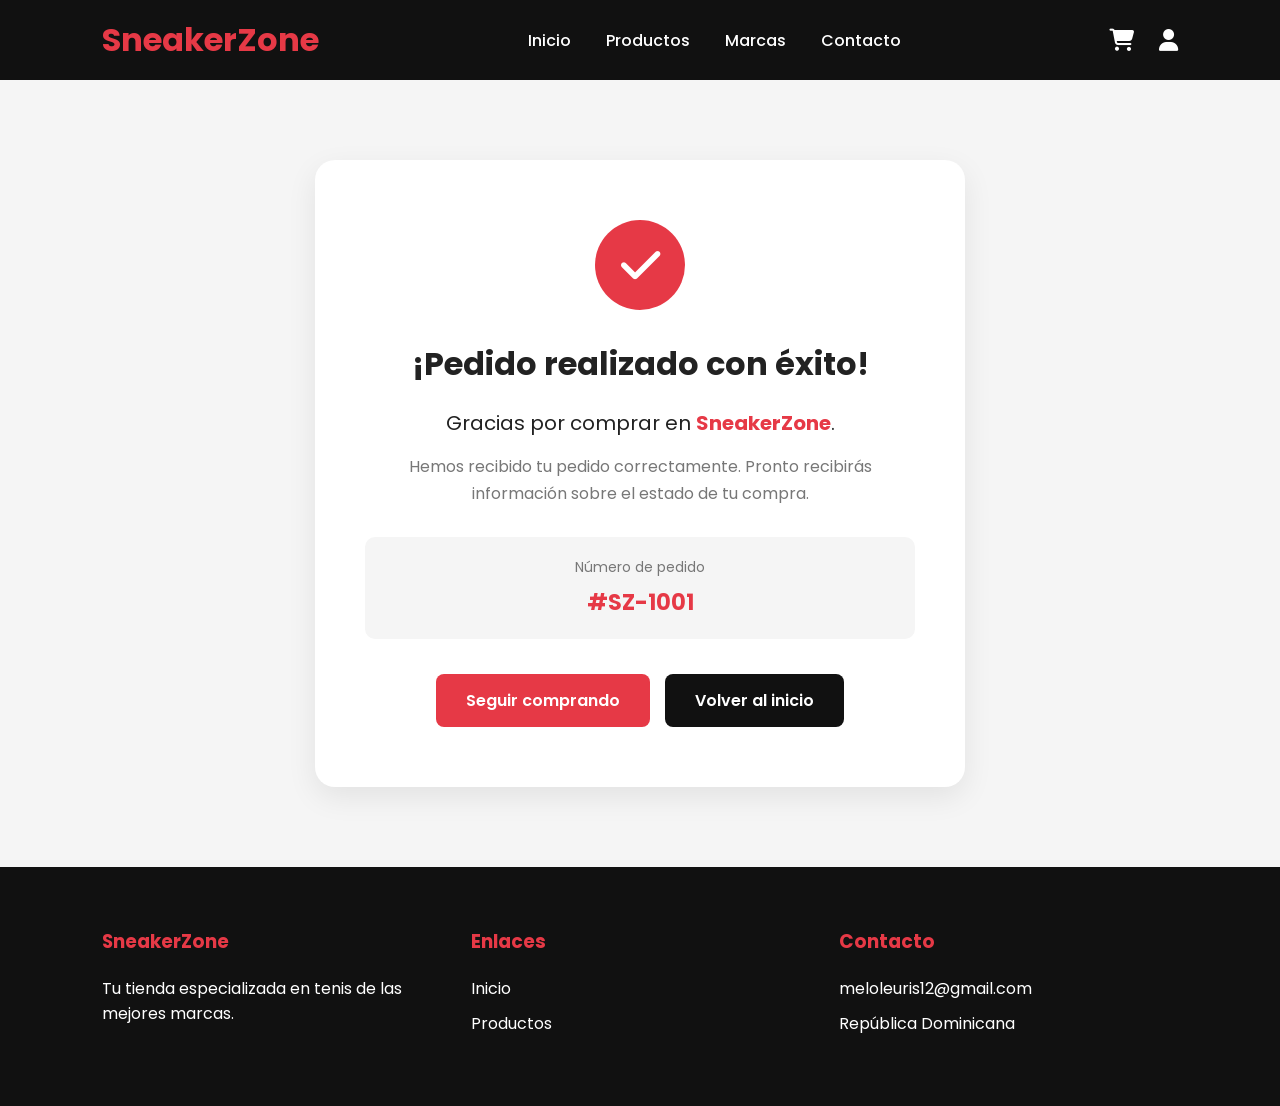
==== .vscode/SneakerZone/Frontend/confirmacion.html @ 8411388c "Avance 90%" ====
<!DOCTYPE html>
<html lang="es">

<head>

    <meta charset="UTF-8">

    <meta name="viewport" content="width=device-width, initial-scale=1.0">

    <title>Pedido confirmado | SneakerZone</title>


    <!-- CSS GENERAL -->

    <link rel="stylesheet" href="css/style.css">


    <!-- CSS DE CONFIRMACIÓN -->

    <link rel="stylesheet" href="css/confirmacion.css">


    <!-- GOOGLE FONT -->

    <link
        href="https://fonts.googleapis.com/css2?family=Poppins:wght@300;400;500;600;700&display=swap"
        rel="stylesheet"
    >


    <!-- ICONOS -->

    <link
        rel="stylesheet"
        href="https://cdnjs.cloudflare.com/ajax/libs/font-awesome/6.7.2/css/all.min.css"
    >

</head>


<body>


    <!-- ================= HEADER ================= -->

    <header>

        <div class="logo">

            <h2>SneakerZone</h2>

        </div>


        <nav>

            <a href="index.html">
                Inicio
            </a>

            <a href="productos.html">
                Productos
            </a>

            <a href="marcas.html">
                Marcas
            </a>

            <a href="index.html#contacto">
                Contacto
            </a>

        </nav>


        <div class="icons">

            <a href="carrito.html">

                <i class="fa-solid fa-cart-shopping"></i>

            </a>

            <a href="login.html">

                <i class="fa-solid fa-user"></i>

            </a>

        </div>

    </header>


    <!-- ================= CONFIRMACIÓN ================= -->

    <main class="confirmacion">


        <div class="tarjeta-confirmacion">


            <!-- ICONO -->

            <div class="icono-confirmacion">

                <i class="fa-solid fa-check"></i>

            </div>


            <!-- MENSAJE -->

            <h1>
                ¡Pedido realizado con éxito!
            </h1>


            <p class="mensaje">

                Gracias por comprar en
                <strong>SneakerZone</strong>.

            </p>


            <p class="descripcion">

                Hemos recibido tu pedido correctamente.
                Pronto recibirás información sobre el estado
                de tu compra.

            </p>


            <!-- NUMERO DE PEDIDO -->

            <div class="numero-pedido">

                <span>
                    Número de pedido
                </span>

                <strong id="numero-pedido">
                    #SZ-1001
                </strong>

            </div>


            <!-- BOTONES -->

            <div class="botones-confirmacion">


                <a
                    href="productos.html"
                    class="btn-principal"
                >

                    Seguir comprando

                </a>


                <a
                    href="index.html"
                    class="btn-secundario"
                >

                    Volver al inicio

                </a>


            </div>


        </div>

    </main>


    <!-- ================= FOOTER ================= -->

    <footer>


        <div>

            <h3>
                SneakerZone
            </h3>

            <p>

                Tu tienda especializada en tenis
                de las mejores marcas.

            </p>

        </div>


        <div>

            <h3>
                Enlaces
            </h3>

            <p>

                <a href="index.html">
                    Inicio
                </a>

            </p>

            <p>

                <a href="productos.html">
                    Productos
                </a>

            </p>

        </div>


        <div>

            <h3>
                Contacto
            </h3>

            <p>
                meloleuris12@gmail.com
            </p>

            <p>
                República Dominicana
            </p>

        </div>


    </footer>


</body>

</html>
---- .vscode/SneakerZone/Frontend/css/style.css ----
/* 
   RESET
 */

*{
    margin:0;
    padding:0;
    box-sizing:border-box;
}

html{
    scroll-behavior:smooth;
}

body{
    font-family:'Poppins', sans-serif;
    background:#f5f5f5;
    color:#222;
}

/* 
   HEADER
 */

header{
    width:100%;
    height:80px;
    background:#111;
    color:#fff;

    display:flex;
    justify-content:space-between;
    align-items:center;

    padding:0 8%;

    position:sticky;
    top:0;
    z-index:1000;
}

.logo h2{
    color:#e63946;
    font-size:32px;
    font-weight:700;
    cursor:pointer;
}

nav{
    display:flex;
    gap:35px;
}

nav a{
    color:white;
    text-decoration:none;
    font-weight:500;
    transition:.3s;
}

nav a:hover{
    color:#e63946;
}

.icons{
    display:flex;
    gap:25px;
}

.icons a{
    color:white;
    font-size:22px;
    transition:.3s;
}

.icons a:hover{
    color:#e63946;
}

/* 
   HERO
 */

.hero{
    height:90vh;

    background:
    linear-gradient(rgba(0,0,0,.55),rgba(0,0,0,.55)),
    url("https://images.unsplash.com/photo-1542291026-7eec264c27ff?auto=format&fit=crop&w=1600&q=80");

    background-size:cover;
    background-position:center;

    display:flex;
    align-items:center;
    padding:0 8%;
}

.contenido{
    max-width:650px;
    color:white;
}

.contenido h1{
    font-size:60px;
    margin-bottom:20px;
}

.contenido p{
    font-size:20px;
    line-height:1.7;
    margin-bottom:35px;
}

.btn{
    display:inline-block;
    padding:15px 40px;
    background:#e63946;
    color:white;
    text-decoration:none;
    border-radius:8px;
    transition:.3s;
    font-weight:600;
}

.btn:hover{
    background:#c1121f;
    transform:translateY(-3px);
}

/* 
   MARCAS
 */

.marcas{
    padding:80px 8%;
    background:white;
    text-align:center;
}

.marcas h2{
    margin-bottom:40px;
    font-size:36px;
}

.logos{
    display:flex;
    justify-content:center;
    flex-wrap:wrap;
    gap:25px;
}

.logos div{
    background:#111;
    color:white;
    padding:20px 35px;
    border-radius:10px;
    font-size:20px;
    font-weight:600;
    transition:.3s;
}

.logos div:hover{
    background:#e63946;
    transform:translateY(-5px);
}

/* 
   PRODUCTOS
 */

.productos{
    padding:90px 8%;
}

.productos h2{
    text-align:center;
    margin-bottom:50px;
    font-size:36px;
}

.cards{
    display:grid;
    grid-template-columns:repeat(auto-fit,minmax(260px,1fr));
    gap:35px;
}

.card{
    background:white;
    border-radius:15px;
    overflow:hidden;
    box-shadow:0 10px 25px rgba(0,0,0,.1);
    transition:.3s;
}

.card:hover{
    transform:translateY(-10px);
}

.card img{
    width:100%;
    height:280px;
    object-fit:cover;
}

.card h3{
    margin:20px;
}

.card p{
    margin:0 20px;
    color:#e63946;
    font-size:25px;
    font-weight:bold;
}

.card button{

    margin:20px;

    width:calc(100% - 40px);

    padding:15px;

    background:#111;

    color:white;

    border:none;

    border-radius:8px;

    cursor:pointer;

    transition:.3s;
}

.card button:hover{
    background:#e63946;
}

/* 
   BENEFICIOS
 */

.beneficios{
    background:#111;
    color:white;
    padding:90px 8%;
}

.beneficios h2{
    text-align:center;
    margin-bottom:60px;
    font-size:36px;
}

.contenedor-beneficios{
    display:grid;
    grid-template-columns:repeat(auto-fit,minmax(220px,1fr));
    gap:30px;
}

.beneficio{

    background:#1b1b1b;

    text-align:center;

    padding:40px 20px;

    border-radius:15px;

    transition:.3s;
}

.beneficio:hover{
    transform:translateY(-8px);
}

.beneficio i{
    font-size:45px;
    color:#e63946;
    margin-bottom:20px;
}

.beneficio h3{
    margin-bottom:15px;
}

/* 
   NEWSLETTER
 */

.newsletter{
    padding:90px 8%;
    background:white;
    text-align:center;
}

.newsletter h2{
    font-size:38px;
    margin-bottom:15px;
}

.newsletter p{
    margin-bottom:35px;
}

.newsletter form{

    display:flex;

    justify-content:center;

    flex-wrap:wrap;

    gap:15px;
}

.newsletter input{

    width:350px;

    padding:15px;

    border:1px solid #ccc;

    border-radius:8px;

    font-size:16px;
}

.newsletter button{

    padding:15px 35px;

    border:none;

    background:#e63946;

    color:white;

    border-radius:8px;

    cursor:pointer;

    transition:.3s;
}

.newsletter button:hover{
    background:#c1121f;
}

/* 
   FOOTER
 */

footer{

    background:#111;

    color:white;

    display:grid;

    grid-template-columns:repeat(auto-fit,minmax(250px,1fr));

    gap:30px;

    padding:60px 8%;
}

footer h3{
    margin-bottom:20px;
    color:#e63946;
}

footer p{
    margin-bottom:10px;
}

footer i{

    font-size:28px;

    margin-right:15px;

    cursor:pointer;

    transition:.3s;
}

footer i:hover{
    color:#e63946;
}

/* 
   RESPONSIVE
 */

@media(max-width:900px){

header{

    flex-direction:column;

    height:auto;

    padding:20px;
}

nav{

    flex-wrap:wrap;

    justify-content:center;

    margin:20px 0;
}

.contenido h1{

    font-size:42px;
}

.hero{

    text-align:center;

    justify-content:center;
}

.newsletter input{

    width:100%;
}

html {
    scroll-behavior: smooth;
}
}
---- .vscode/SneakerZone/Frontend/css/confirmacion.css ----
/* ==========================================
   PÁGINA DE CONFIRMACIÓN
========================================== */

.confirmacion {

    min-height: 70vh;

    display: flex;

    justify-content: center;

    align-items: center;

    padding: 80px 20px;

}


/* ==========================================
   TARJETA
========================================== */

.tarjeta-confirmacion {

    width: 100%;

    max-width: 650px;

    background: white;

    padding: 60px 50px;

    border-radius: 20px;

    text-align: center;

    box-shadow:
        0 10px 30px rgba(0, 0, 0, 0.08);

}


/* ==========================================
   ICONO DE ÉXITO
========================================== */

.icono-confirmacion {

    width: 90px;

    height: 90px;

    margin: 0 auto 30px;

    display: flex;

    justify-content: center;

    align-items: center;

    background: #e63946;

    color: white;

    border-radius: 50%;

    font-size: 45px;

}


/* ==========================================
   TITULO
========================================== */

.tarjeta-confirmacion h1 {

    font-size: 32px;

    margin-bottom: 20px;

}


/* ==========================================
   MENSAJE
========================================== */

.mensaje {

    font-size: 20px;

    margin-bottom: 15px;

}

.mensaje strong {

    color: #e63946;

}


/* ==========================================
   DESCRIPCIÓN
========================================== */

.descripcion {

    color: #777;

    line-height: 1.7;

    margin-bottom: 30px;

}


/* ==========================================
   NUMERO DE PEDIDO
========================================== */

.numero-pedido {

    background: #f5f5f5;

    padding: 20px;

    border-radius: 10px;

    margin-bottom: 35px;

    display: flex;

    flex-direction: column;

    gap: 8px;

}


.numero-pedido span {

    color: #777;

    font-size: 14px;

}


.numero-pedido strong {

    color: #e63946;

    font-size: 22px;

}


/* ==========================================
   BOTONES
========================================== */

.botones-confirmacion {

    display: flex;

    justify-content: center;

    gap: 15px;

    flex-wrap: wrap;

}


/* BOTÓN PRINCIPAL */

.btn-principal {

    display: inline-block;

    padding: 14px 30px;

    background: #e63946;

    color: white;

    text-decoration: none;

    border-radius: 8px;

    font-weight: 600;

    transition: 0.3s;

}


.btn-principal:hover {

    background: #c1121f;

    transform: translateY(-2px);

}


/* BOTÓN SECUNDARIO */

.btn-secundario {

    display: inline-block;

    padding: 14px 30px;

    background: #111;

    color: white;

    text-decoration: none;

    border-radius: 8px;

    font-weight: 600;

    transition: 0.3s;

}


.btn-secundario:hover {

    background: #333;

    transform: translateY(-2px);

}


/* ==========================================
   FOOTER
========================================== */

footer a {

    color: white;

    text-decoration: none;

}


footer a:hover {

    color: #e63946;

}


/* ==========================================
   RESPONSIVE
========================================== */

@media (max-width: 600px) {


    .confirmacion {

        padding: 50px 15px;

    }


    .tarjeta-confirmacion {

        padding: 45px 25px;

    }


    .tarjeta-confirmacion h1 {

        font-size: 26px;

    }


    .mensaje {

        font-size: 18px;

    }


    .botones-confirmacion {

        flex-direction: column;

    }


    .btn-principal,

    .btn-secundario {

        width: 100%;

    }

}
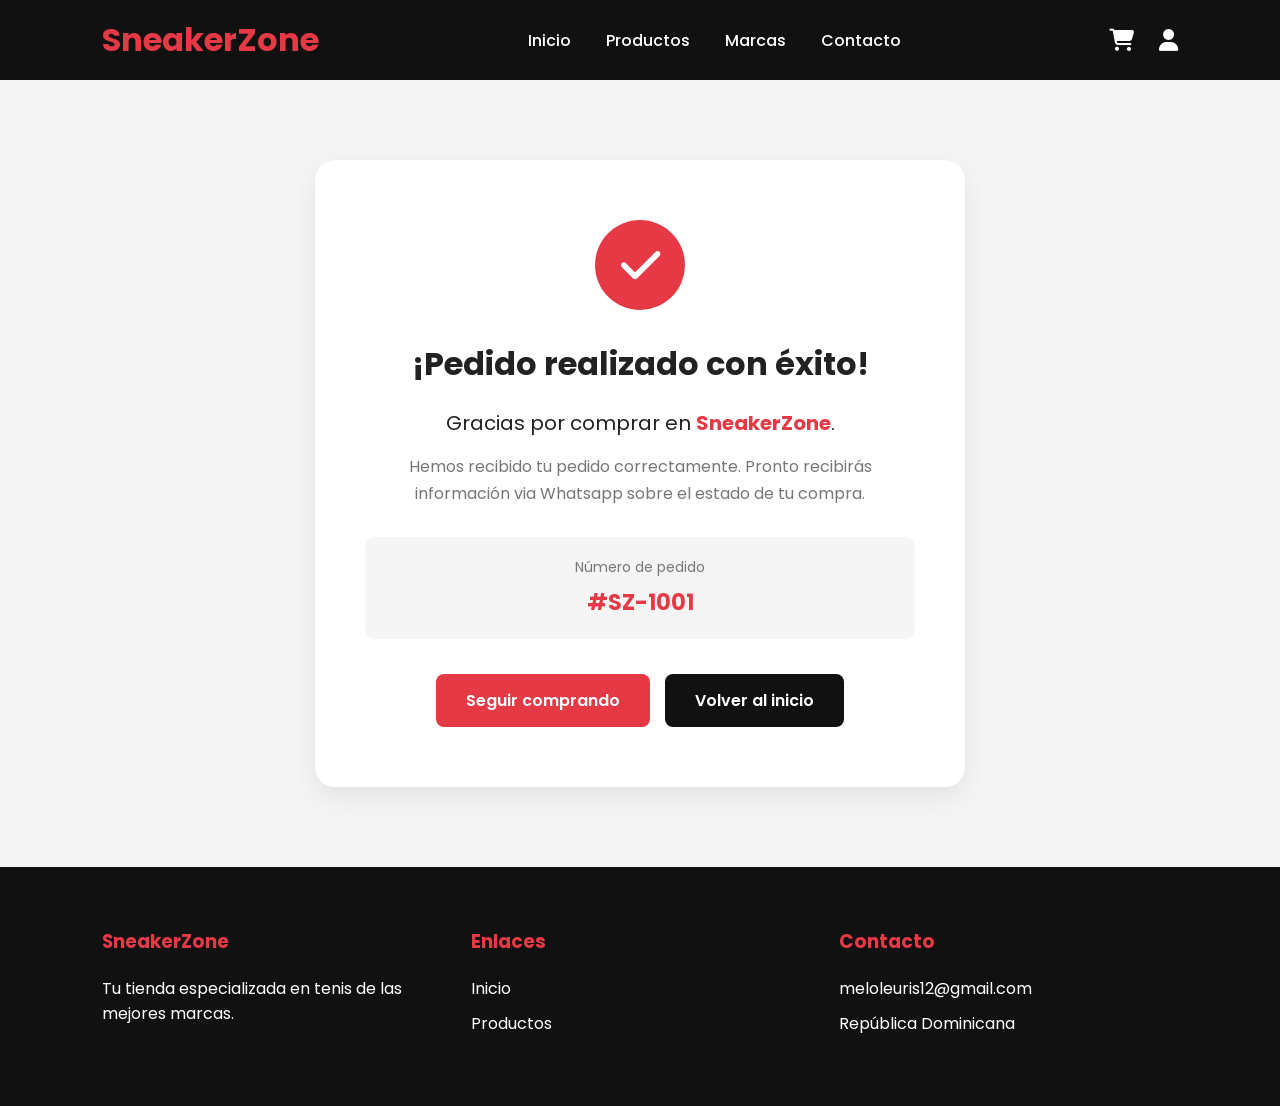
==== commit d3e28036: "finish" ====
--- a/.vscode/SneakerZone/Frontend/confirmacion.html
+++ b/.vscode/SneakerZone/Frontend/confirmacion.html
@@ -127,7 +127,7 @@
             <p class="descripcion">
 
                 Hemos recibido tu pedido correctamente.
-                Pronto recibirás información sobre el estado
+                Pronto recibirás información via Whatsapp sobre el estado
                 de tu compra.
 
             </p>
